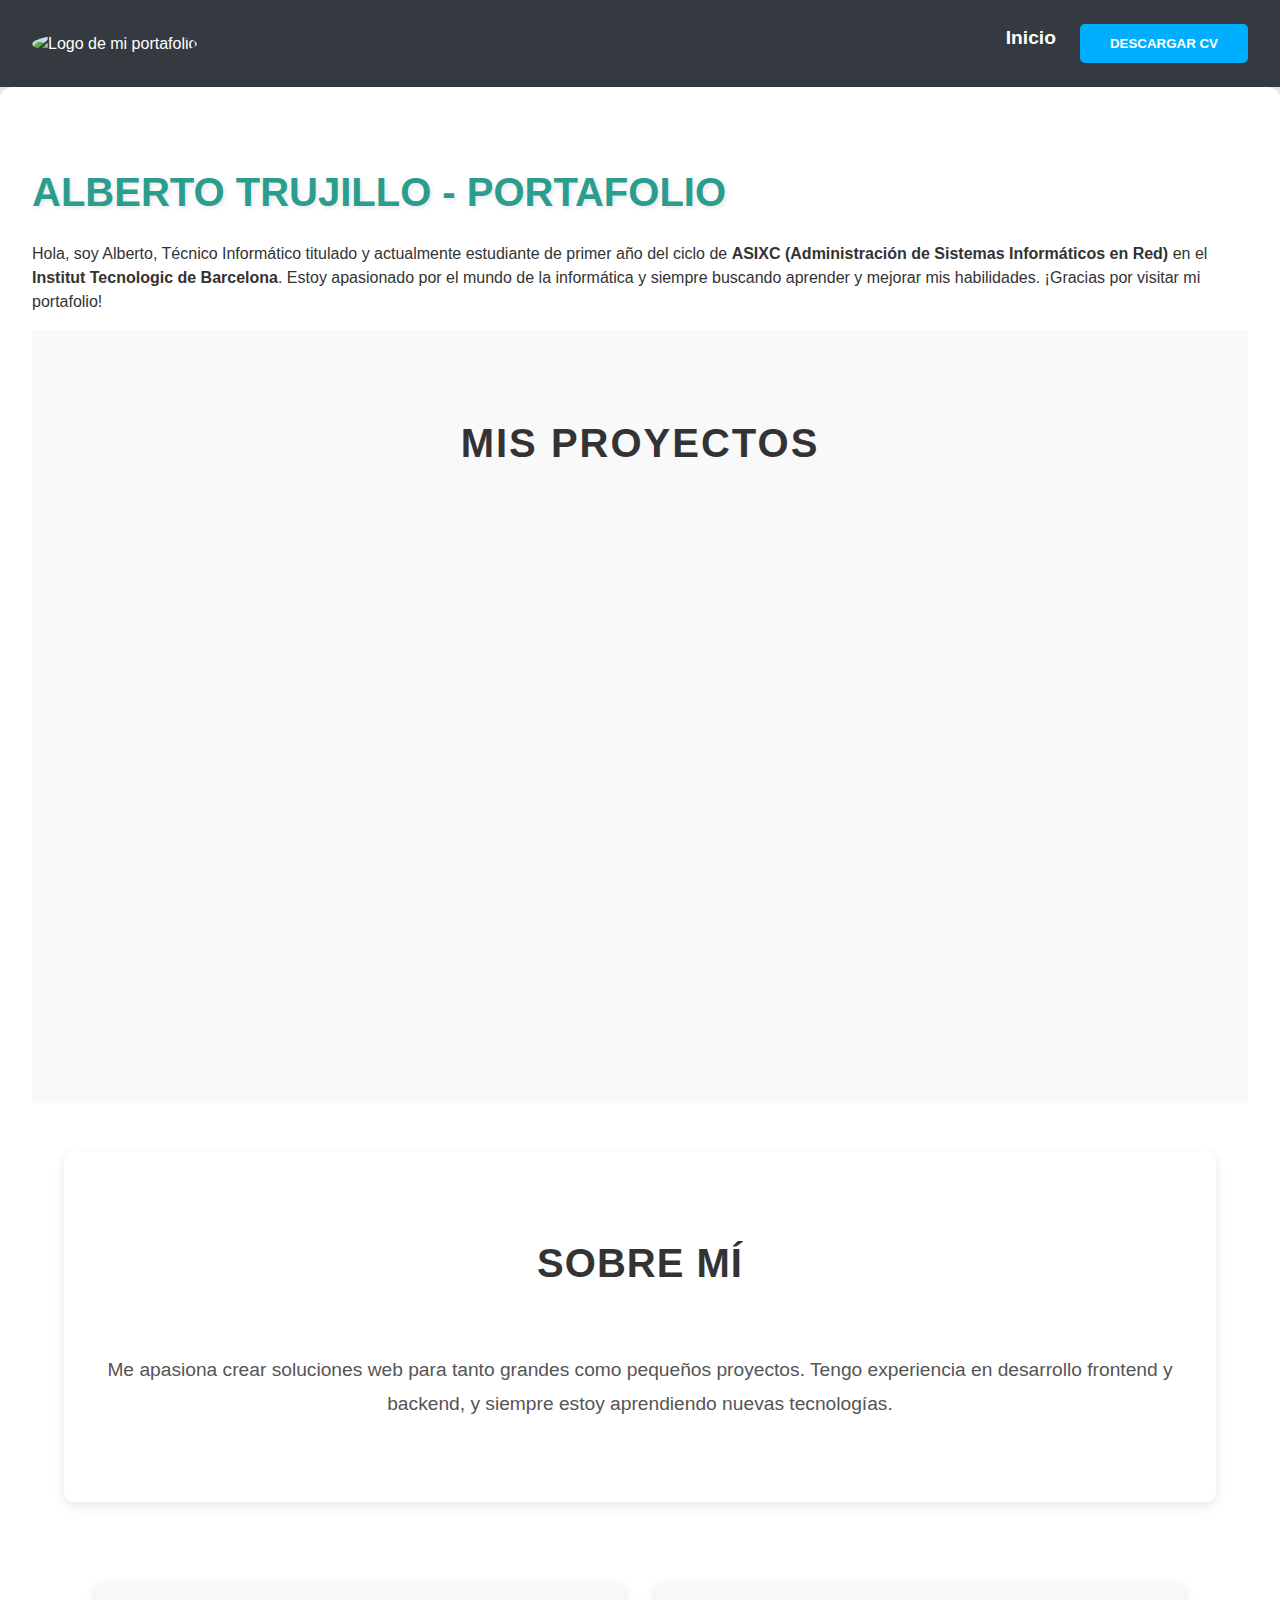
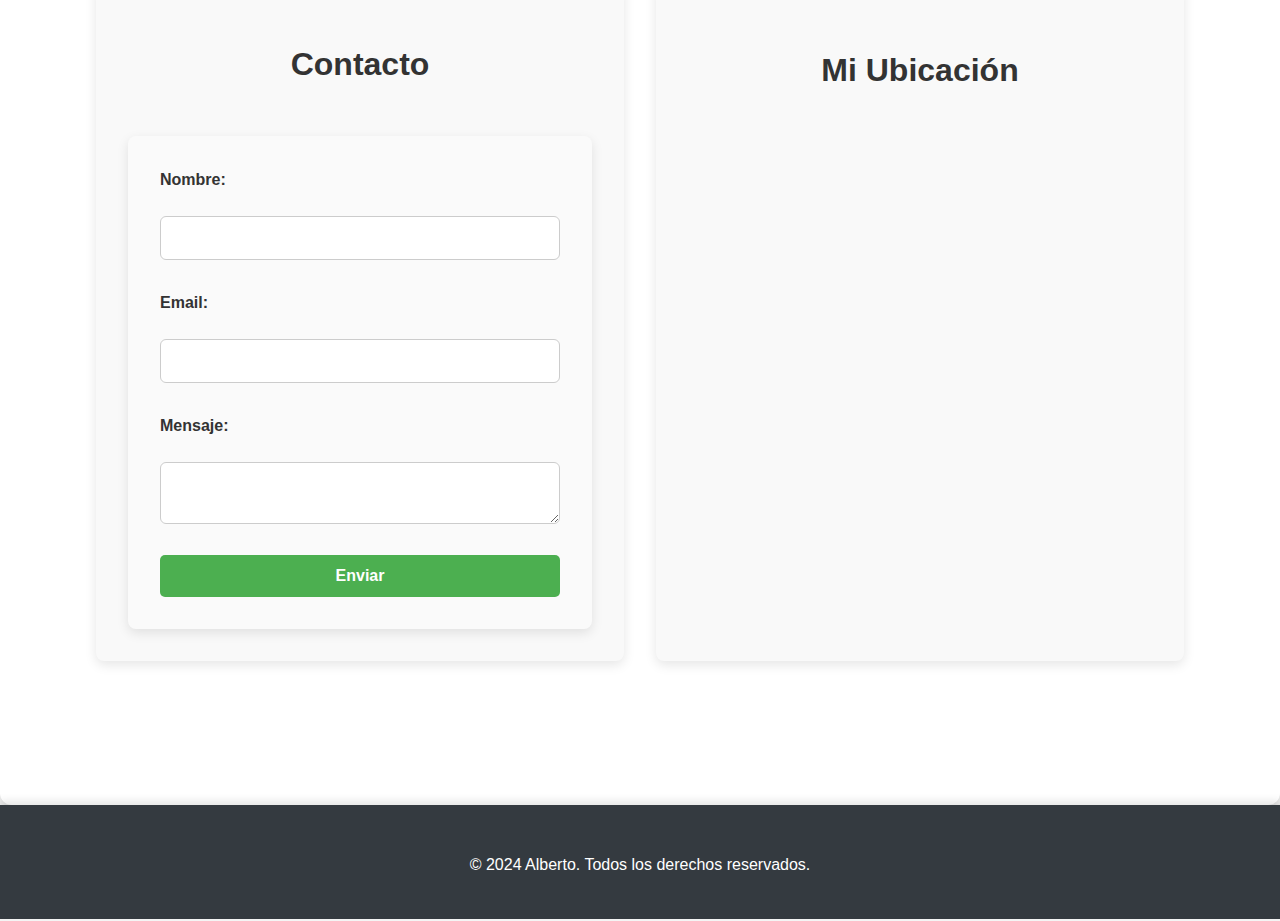
==== alberto.html @ 68933478 "Create alberto.html" ====
<!DOCTYPE html>
<html lang="es">
<head>
    <meta charset="UTF-8">
    <meta name="viewport" content="width=device-width, initial-scale=1.0">
    <title>Alberto Trujillo - Portafolio</title>
    <link rel="stylesheet" href="src/css/styles.css">
    <link rel="icon" href="assets/images/logo.png" type="image/x-icon">
</head>
<body>
<header>
    <div id="logo-container">
        <img src="assets/images/logo.png" alt="Logo de mi portafolio" id="logo">
    </div>
    <nav>
        <ul>
            <li><a href="index.html">Inicio</a></li>
            <li>
                <a href="assets/docs/Alberto/cv.pdf" class="boton-cv" download>
                    <button type="button" class="btn-descargar">Descargar CV</button>
                </a>
            </li>
        </ul>
    </nav>
</header>

<main>
    <section id="inicio">
        <h1>Alberto Trujillo - Portafolio</h1>
        <p>Hola, soy Alberto, Técnico Informático titulado y actualmente estudiante de primer año del ciclo de <strong>ASIXC (Administración de Sistemas Informáticos en Red)</strong> en el <strong>Institut Tecnologic de Barcelona</strong>. Estoy apasionado por el mundo de la informática y siempre buscando aprender y mejorar mis habilidades. ¡Gracias por visitar mi portafolio!</p>
    </section>

    <section id="proyectos">
        <h2 class="titulo-proyectos">Mis Proyectos</h2>
        <div class="proyectos-container">
    
            <!-- Proyecto 1 -->
            <article class="proyecto">
                <h3 class="titulo-proyecto">Proyecto en Laravel MTM</h3>
                <img src="assets/images/Alberto/Laravel.svg.png" alt="Imagen Laravel" class="imagen-proyecto">
                <p class="descripcion-proyecto">Este es mi último proyecto realizado hasta el momento. Aquí aprendí a hacer backend y a integrar bases de datos en las webs, especialmente utilizando Laravel.</p>
                
                <!-- Detalles Expandidos -->
                <div class="expandir-info">
                    <p><strong>Fecha de inicio:</strong> Marzo 2024</p>
                    <p><strong>Tecnologías utilizadas:</strong> Laravel, PHP, JavaScript, Git</p>
                    <p><strong>Descripción:</strong> Este proyecto me permitió profundizar en la creación de APIs RESTful con Laravel. Implementé autenticación de usuarios, gestión de roles, y optimización de base de datos con relaciones complejas.</p>
                </div>
        
                <!-- Botones -->
                <div class="botones">
                    <a href="https://github.com/AlbertoTrujillo1/MTM" class="boton">Ver Proyecto</a>
                    <button class="boton-mas" onclick="toggleInfo(this)">Más</button>
                </div>
            </article>
        
            <!-- Proyecto 2 -->
            <article class="proyecto">
                <h3 class="titulo-proyecto">Muntrume Motorsport</h3>
                <img src="assets/images/Alberto/logo.webp" alt="Imagen Muntrume Motorsport" class="imagen-proyecto">
                <p class="descripcion-proyecto">En este proyecto, creé mi propio equipo de esports con su propia web. Aquí ya había aprendido bastante sobre desarrollo web gracias al proyecto anterior.</p>
                
                <!-- Detalles Expandidos -->
                <div class="expandir-info">
                    <p><strong>Fecha de inicio:</strong> Julio 2024</p>
                    <p><strong>Tecnologías utilizadas:</strong> HTML, CSS, JavaScript, PHP, MySQL</p>
                    <p><strong>Descripción:</strong> Además de la creación de la página web, también gestioné la integración de un sistema de inscripción de eventos y un foro para la comunidad del equipo.</p>
                </div>
        
                <!-- Botones -->
                <div class="botones">
                    <a href="https://github.com/AlbertoTrujillo1/muntrume" class="boton">Ver Proyecto</a>
                    <button class="boton-mas" onclick="toggleInfo(this)">Más</button>
                </div>
            </article>
        
            <!-- Proyecto 3 -->
            <article class="proyecto">
                <h3 class="titulo-proyecto">Proyecto de Grado Medio</h3>
                <img src="assets/images/Alberto/arducurity_logo.png" alt="Imagen Arducurity" class="imagen-proyecto">
                <p class="descripcion-proyecto">Este fue mi primer proyecto de grado medio. Empecé a investigar sobre las webs y a poner en práctica todo lo que me habían enseñado sobre HTML y CSS básicos, añadiendo una pequeña base de datos en MySQL para el registro de usuarios.</p>
                
                <!-- Detalles Expandidos -->
                <div class="expandir-info">
                    <p><strong>Fecha de inicio:</strong> Septiembre 2023</p>
                    <p><strong>Tecnologías utilizadas:</strong> Arduino, HTML, CSS, JavaScript</p>
                    <p><strong>Descripción:</strong> El proyecto consistió en la integración de sensores de temperatura y humedad con Arduino, y su visualización en una página web dinámica. Fue el primer paso hacia la automatización web.</p>
                </div>
        
                <!-- Botones -->
                <div class="botones">
                    <a href="https://docs.google.com/document/d/1zVTwR07hz-5LD7vyWV4GNlyafsIKMrvVw0i6fZM8YMI/edit?usp=sharing" class="boton">Ver Proyecto</a>
                    <button class="boton-mas" onclick="toggleInfo(this)">Más</button>
                </div>
            </article>
        
        </div>
    </section>
    
    <script src="src/js/proyectos.js"></script>
    
    <section id="contenedor-secciones" style="display: flex; justify-content: space-between; padding: 3em 2em; flex-wrap: wrap;">
    
        <!-- Sección "Sobre Mí" -->
        <section id="sobre-mi" style="background-color: #fff; padding: 3em 2em; border-radius: 10px; box-shadow: 0 4px 12px rgba(0, 0, 0, 0.1); width: auto; margin-bottom: 2em; text-align: center;">
            <div style="margin-bottom: 2em;">
                <h2 style="font-size: 2.5rem; color: #333; font-weight: bold; text-transform: uppercase; letter-spacing: 1px; margin-bottom: 1.5em;">Sobre Mí</h2>
                <p style="font-size: 1.2rem; color: #555; line-height: 1.8; margin-bottom: 1.5em;">Me apasiona crear soluciones web para tanto grandes como pequeños proyectos. Tengo experiencia en desarrollo frontend y backend, y siempre estoy aprendiendo nuevas tecnologías.</p>
            </div>
        </section>
        
    <!-- Sección "Contacto" -->
    <section id="contacto" 
            style="display: flex; flex-wrap: wrap; justify-content: space-between; gap: 2em; 
                    padding: 3em 2em; max-width: 1200px; margin: 0 auto; width: 100%; box-sizing: border-box;">
        <!-- Formulario de Contacto -->
        <div style="flex: 1; min-width: 300px; max-width: 48%; padding: 2em; 
                    background-color: #f9f9f9; border-radius: 8px; 
                    box-shadow: 0 4px 12px rgba(0, 0, 0, 0.1);">
            <h2 style="font-size: 2rem; color: #333; margin-bottom: 1.5em;">Contacto</h2>
            <form action="#" method="post" style="display: flex; flex-direction: column; gap: 1em;">
                <label for="nombre" style="font-size: 1rem; font-weight: bold;">Nombre:</label>
                <input type="text" id="nombre" name="nombre" required 
                    style="padding: 12px; font-size: 1rem; border-radius: 6px; border: 1px solid #ccc;">
            
                <label for="email" style="font-size: 1rem; font-weight: bold;">Email:</label>
                <input type="email" id="email" name="email" required 
                    style="padding: 12px; font-size: 1rem; border-radius: 6px; border: 1px solid #ccc;">
            
                <label for="mensaje" style="font-size: 1rem; font-weight: bold;">Mensaje:</label>
                <textarea id="mensaje" name="mensaje" required 
                        style="padding: 12px; font-size: 1rem; border-radius: 6px; border: 1px solid #ccc; resize: vertical;"></textarea>
            
                <button type="submit" 
                        style="background-color: #4CAF50; color: white; padding: 12px 20px; 
                            border-radius: 5px; font-size: 1rem; font-weight: bold; 
                            cursor: pointer; border: none; transition: background-color 0.3s;">
                    Enviar
                </button>
            </form>
        </div>
    
    <!-- Mapa de Ubicación -->
    <div class="map" 
         style="flex: 1; min-width: 300px; max-width: 48%; padding: 2em; 
                background-color: #f9f9f9; border-radius: 8px; 
                box-shadow: 0 4px 12px rgba(0, 0, 0, 0.1);">
        <h3 style="font-size: 2rem; color: #333; margin-bottom: 1em;">Mi Ubicación</h3>
        <iframe src="https://www.google.com/maps/embed?pb=!1m18!1m12!1m3!1d2990.345256582244!2d2.1837150764423603!3d41.453426491895755!2m3!1f0!2f0!3f0!3m2!1i1024!2i768!4f13.1!3m3!1m2!1s0x12a4bcfdad2100a9%3A0x3c4e7db0a61a83e0!2sInstitut%20Tecnol%C3%B2gic%20de%20Barcelona!5e0!3m2!1sca!2ses!4v1731675832631!5m2!1sca!2ses" 
                width="100%" height="300" style="border:0;" allowfullscreen="" 
                loading="lazy" referrerpolicy="no-referrer-when-downgrade">
        </iframe>
    </div>
        
    </section>   
</main>

<footer>
    <p>&copy; 2024 Alberto. Todos los derechos reservados.</p>
</footer>
<script src="src/js/scripts.js"></script>

</body>
</html>
---- src/css/styles.css ----
/* Estilos Generales */
body {
    font-family: 'Raleway', sans-serif;
    margin: 0;
    padding: 0;
    display: flex;
    flex-direction: column;
    min-height: 100vh;
    background-color: #f4f4f4;
    color: #333;
    line-height: 1.6;
    transition: background-color 0.3s ease; /* Suave transición para el fondo */
}

/* Header */
header {
    background-color: #343a40;
    color: #fff;
    padding: 1.5em 2em;
    display: flex;
    justify-content: space-between;
    align-items: center;
    box-shadow: 0 4px 8px rgba(0, 0, 0, 0.1);
    transition: background-color 0.3s ease;
}

#logo-container img {
    width: 160px;
    height: auto;
    border-radius: 50%;
    transition: transform 0.3s ease, box-shadow 0.3s ease;
}

#logo-container img:hover {
    transform: scale(1.1);
    box-shadow: 0 4px 12px rgba(0, 0, 0, 0.2); /* Sombra al hacer hover */
}

header nav ul {
    list-style: none;
    margin: 0;
    padding: 0;
    display: flex;
    gap: 1.5em;
}

header nav a {
    color: #fff;
    text-decoration: none;
    font-size: 1.2em;
    font-weight: bold;
    padding: 0.5em 0;
    transition: color 0.3s ease, border-bottom 0.3s ease;
}

header nav a:hover {
    color: #ddd;
    border-bottom: 3px solid #fff;
    padding-bottom: 10px;
}
/* Boton li del cv */
.boton-cv {
    text-decoration: none; /* Elimina el subrayado del enlace */
}

.btn-descargar {
    background-color: #00aeff; /* Color de fondo del botón */
    color: white; /* Color del texto */
    padding: 12px 30px; /* Espaciado dentro del botón */
    border: none; /* Elimina el borde predeterminado */
    border-radius: 5px; /* Bordes redondeados */
    font-weight: bold; /* Hace el texto más visible */
    text-transform: uppercase; /* Convierte el texto a mayúsculas */
    cursor: pointer; /* Cambia el cursor a puntero cuando el ratón pasa por encima */
    transition: background-color 0.3s, transform 0.3s; /* Efecto suave al cambiar color y al hacer hover */
}

.btn-descargar:hover {
    background-color: #ff6347; /* Color de fondo al pasar el ratón */
    transform: scale(1.05); /* Efecto de ampliación al hacer hover */
}


/* Main */
main {
    padding: 3em 2em;
    flex: 1;
    background-color: #fff;
    box-shadow: 0 4px 12px rgba(0, 0, 0, 0.1);
    border-radius: 12px;
    animation: fadeIn 1s ease-out; /* Animación de entrada */
}

/* Animación de entrada */
@keyframes fadeIn {
    from {
        opacity: 0;
    }
    to {
        opacity: 1;
    }
}

/* Títulos */
h1, h2, h3 {
    color: #333;
    font-family: 'Arial', sans-serif;
    margin-bottom: 0.5em;
    transition: color 0.3s ease;
}

h1 {
    font-size: 2.5rem;
    color: #2a9d8f; /* Color verde para resaltar */
    text-transform: uppercase;
    text-shadow: 2px 2px 4px rgba(0, 0, 0, 0.1); /* Sombra para resaltar el título */
}

h2 {
    font-size: 2rem;
    text-align: center;
}

h3 {
    font-size: 1.5rem;
    text-align: center;
}

/* Proyectos */
#proyectos {
    padding: 50px 0;
    background-color: #f9f9f9;
}

.titulo-proyectos {
    text-align: center;
    color: #333;
    font-size: 2.5em;
    margin-bottom: 3em;
    text-transform: uppercase;
    letter-spacing: 2px;
    animation: fadeIn 1.5s ease-out; /* Animación de entrada */
}

/* Contenedor de los proyectos */
.proyectos-container {
    display: grid;
    grid-template-columns: repeat(auto-fill, minmax(320px, 1fr));
    gap: 2em;
    justify-items: center;
    padding: 0 2em;
}

/* Estilo general de cada proyecto */
.proyecto {
    background-color: #fff;
    padding: 30px;
    width: 100%;
    max-width: 400px;
    border-radius: 8px;
    box-shadow: 0 4px 12px rgba(0, 0, 0, 0.1);
    text-align: center;
    position: relative;
    transition: transform 0.3s ease, box-shadow 0.3s ease;
    overflow: hidden;
    display: flex;
    flex-direction: column;
    align-items: center;
    opacity: 0;
    animation: fadeIn 1s ease-out forwards; /* Animación suave al cargar */
}

.proyecto:hover {
    transform: translateY(-10px);
    box-shadow: 0 8px 20px rgba(0, 0, 0, 0.2);
}

/* Título de cada proyecto */
.titulo-proyecto {
    font-size: 1.6em;
    font-weight: bold;
    color: #333;
    margin-bottom: 15px;
    text-transform: uppercase;
}

/* Imagen de cada proyecto */
.imagen-proyecto {
    width: auto;
    max-height: 150px;
    object-fit: cover;
    border-radius: 8px;
    margin-bottom: 15px;
    transition: transform 0.3s ease;
}

.proyecto:hover .imagen-proyecto {
    transform: scale(1.05);
}

/* Detalles adicionales (expandibles) */
.expandir-info {
    display: none;
    padding: 10px;
    background-color: #f8f8f8;
    border-radius: 8px;
    box-shadow: 0 4px 8px rgba(0, 0, 0, 0.1);
    margin-bottom: 15px;
}

/* Estilo de los botones */
.botones {
    display: flex;
    justify-content: center;
    gap: 1em;
    margin-top: 20px;
}

.boton {
    background-color: #333;
    color: white;
    padding: 12px 25px;
    text-decoration: none;
    border-radius: 5px;
    font-weight: bold;
    transition: background-color 0.3s ease, transform 0.3s ease;
    text-align: center;
}

.boton:hover {
    background-color: #555;
    transform: scale(1.05);
}

.boton-mas {
    background-color: #00d9ff;
    color: white;
    padding: 12px 25px;
    text-decoration: none;
    border-radius: 5px;
    font-weight: bold;
    transition: background-color 0.3s ease, transform 0.3s ease;
    text-align: center;
}

.boton-mas:hover {
    background-color: #00a2ff;
    transform: scale(1.05);
}

/* Botones centrados */
.botones a, .botones button {
    flex-grow: 1;
    text-align: center;
}

/* Formulario */
form {
    display: flex;
    flex-direction: column;
    max-width: 600px;
    margin: 0 auto;
    padding: auto;
    background-color: #fafafa;
    padding: 2em;
    border-radius: 8px;
    box-shadow: 0 4px 12px rgba(0, 0, 0, 0.1);
    animation: fadeIn 1.5s ease-out; /* Animación de entrada */
}

form label {
    font-weight: bold;
    font-size: 1.1em;
    margin-bottom: 8px;
}

input, textarea {
    padding: 12px;
    margin-bottom: 15px;
    border-radius: 6px;
    border: 1px solid #ccc;
    font-size: 1em;
    transition: border-color 0.3s ease, box-shadow 0.3s ease;
}

input:focus, textarea:focus {
    border-color: #4CAF50;
    box-shadow: 0 0 5px rgba(76, 175, 80, 0.3);
    outline: none;
}

button[type="submit"] {
    background-color: #00bdf7;
    color: white;
    padding: 14px 25px;
    font-size: 1.2em;
    font-weight: bold;
    border: none;
    border-radius: 6px;
    cursor: pointer;
    transition: background-color 0.3s ease, transform 0.2s ease;
}

button[type="submit"]:hover {
    background-color: #45a049;
    transform: translateY(-2px);
}

/* Footer */
footer {
    background-color: #343a40;
    color: #fff;
    text-align: center;
    padding: 2em 0;
    font-size: 1em;
    box-shadow: 0 -4px 8px rgba(0, 0, 0, 0.1);
}

footer p {
    margin-bottom: 10px;
}

footer ul {
    list-style: none;
    margin: 0;
    padding: 0;
}

footer li {
    display: inline-block;
    margin-right: 25px;
}

footer a {
    color: #fff;
    text-decoration: none;
    font-weight: bold;
    font-size: 1.1em;
    transition: color 0.3s ease;
}

footer a:hover {
    color: #ccc;
    text-decoration: underline;
}
body {
    margin: 0;
    font-family: Arial, sans-serif;
    line-height: 1.5;
}

#contacto {
    padding: 3em 2em;
    display: flex;
    flex-wrap: wrap;
    justify-content: space-between;
    gap: 2em;
    max-width: 600px;
    margin: 0 auto;
    box-sizing: border-box;
}

#contacto > div {
    flex: 1;
    min-width: 300px;
    max-width: 48%;
    padding: 2em;
    background-color: #f9f9f9;
    border-radius: 8px;
    box-shadow: 0 4px 12px rgba(0, 0, 0, 0.1);
}


/* Map Responsive */
.map iframe {
    width: 100%;
    height: 300px;
}

/* Media Queries */
@media (max-width: 768px) {
    #contacto {
        flex-direction: column;
        gap: 1.5em;
    }

    #contacto > div {
        max-width: 100%;
    }

    .map iframe {
        height: 250px;
    }
}

@media (max-width: 480px) {
    h2, h3 {
        font-size: 1.5rem;
    }

    button {
        padding: 10px 15px;
        font-size: 0.9rem;
    }
}

/* Diseño Responsivo */
@media (max-width: 768px) {
    header nav ul {
        flex-direction: column;
        align-items: center;
        gap: 15px;
    }

    .proyectos-container {
        flex-direction: column;
        align-items: center;
    }

    .proyecto {
        width: 90%;
        margin-bottom: 20px;
    }

    footer ul {
        display: flex;
        flex-direction: column;
        align-items: center;
    }

    footer li {
        margin-bottom: 10px;
    }
}
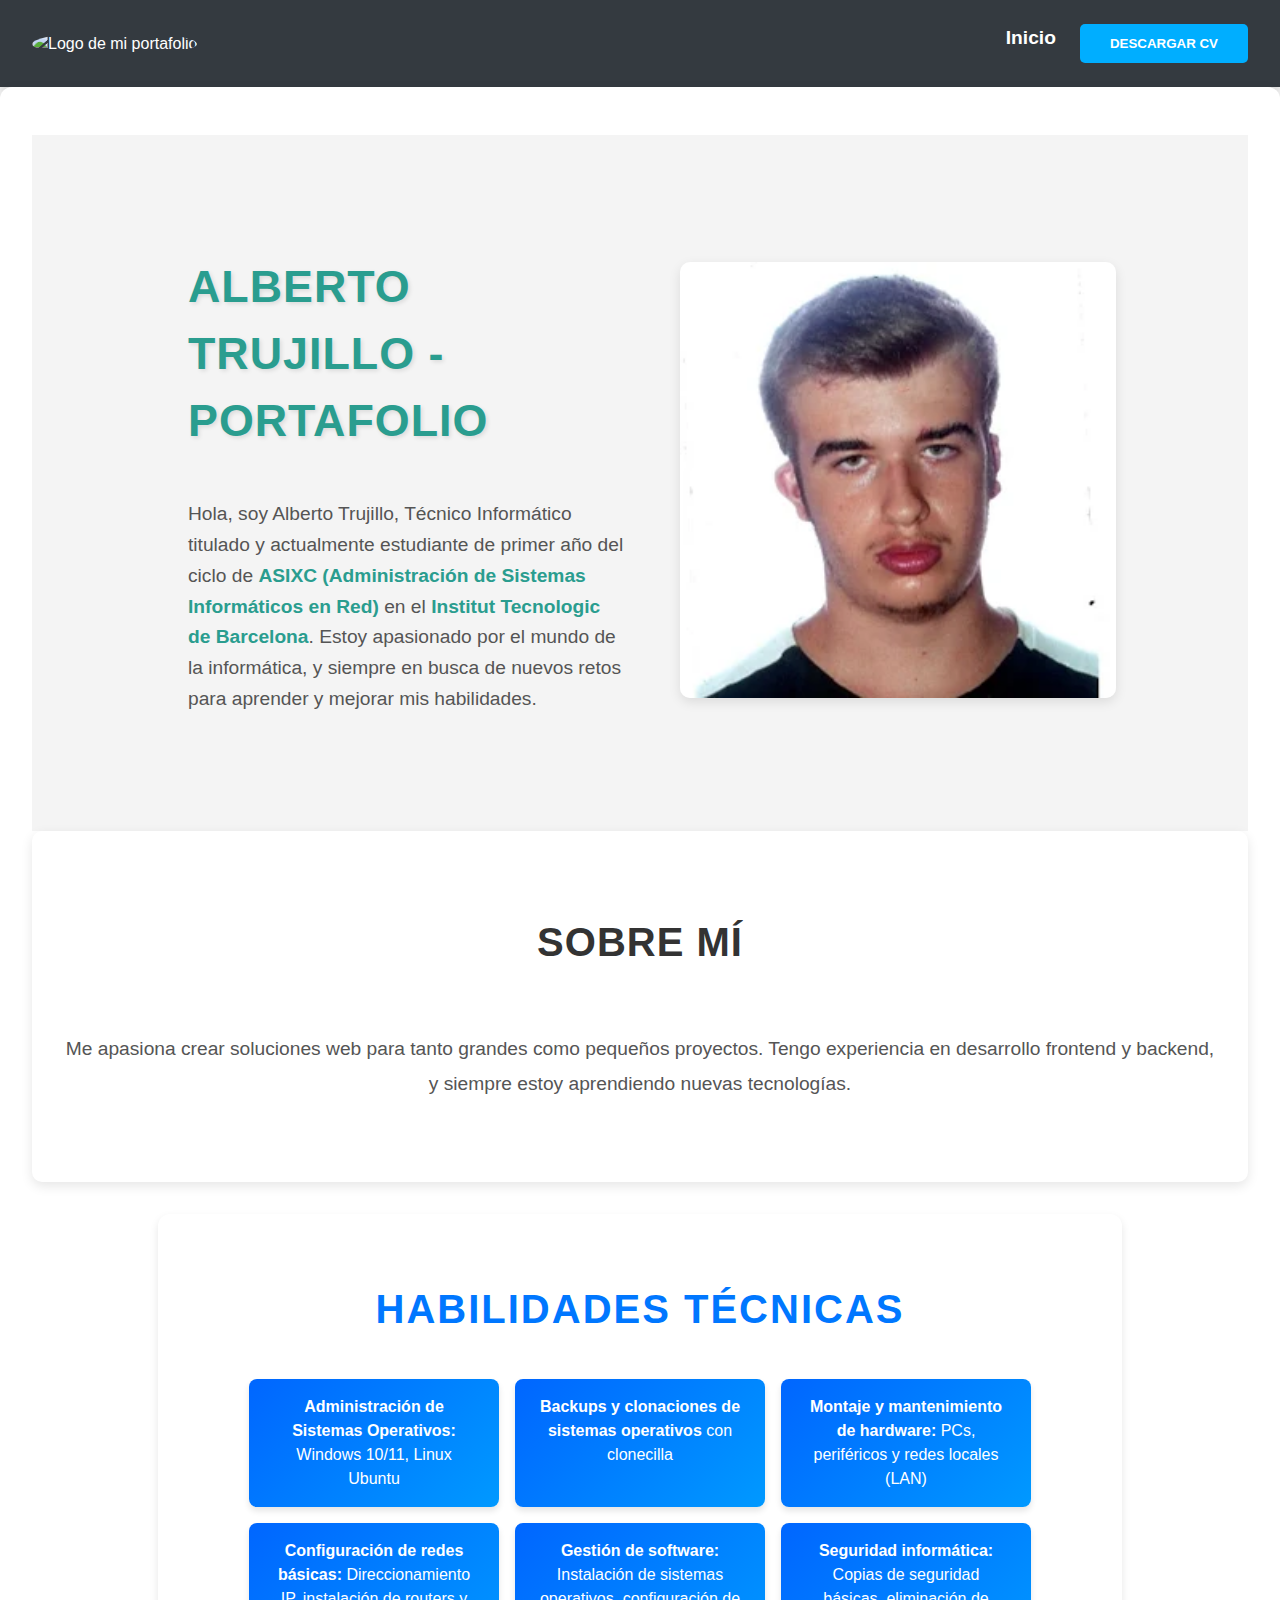
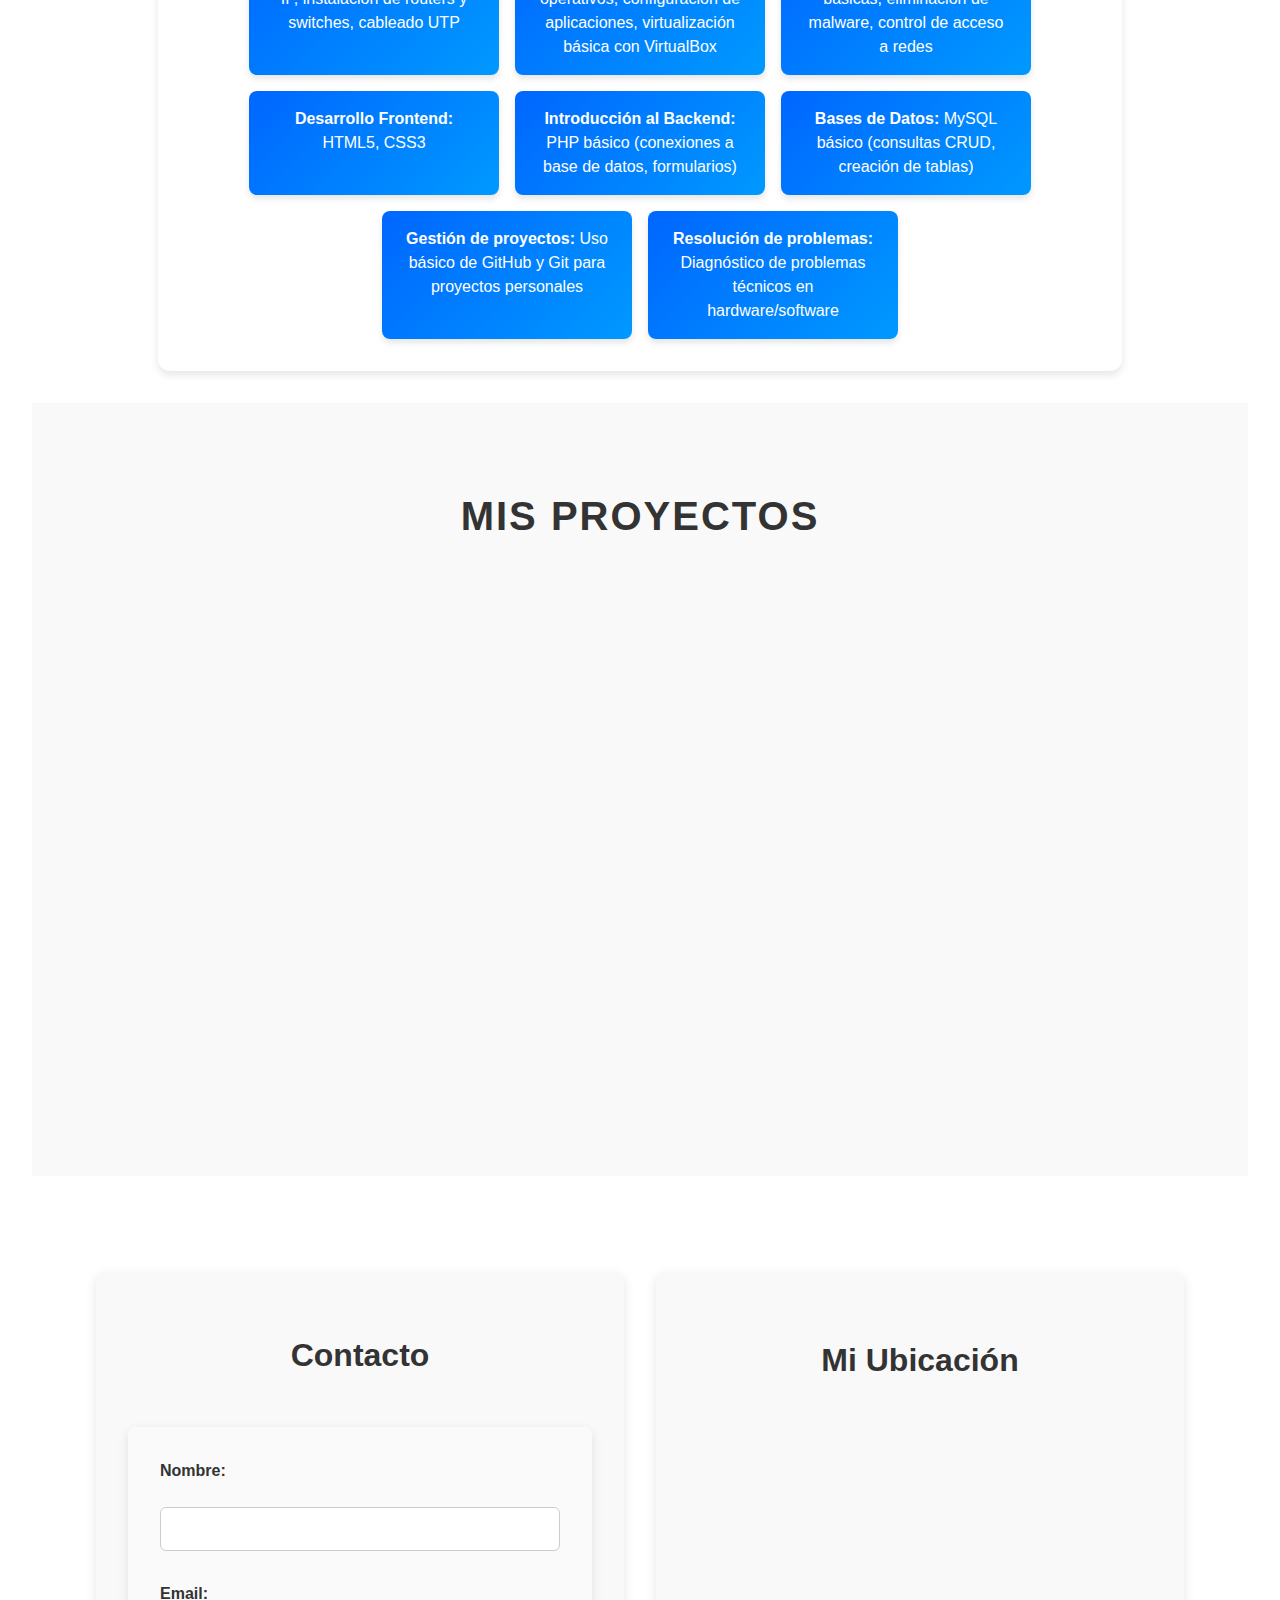
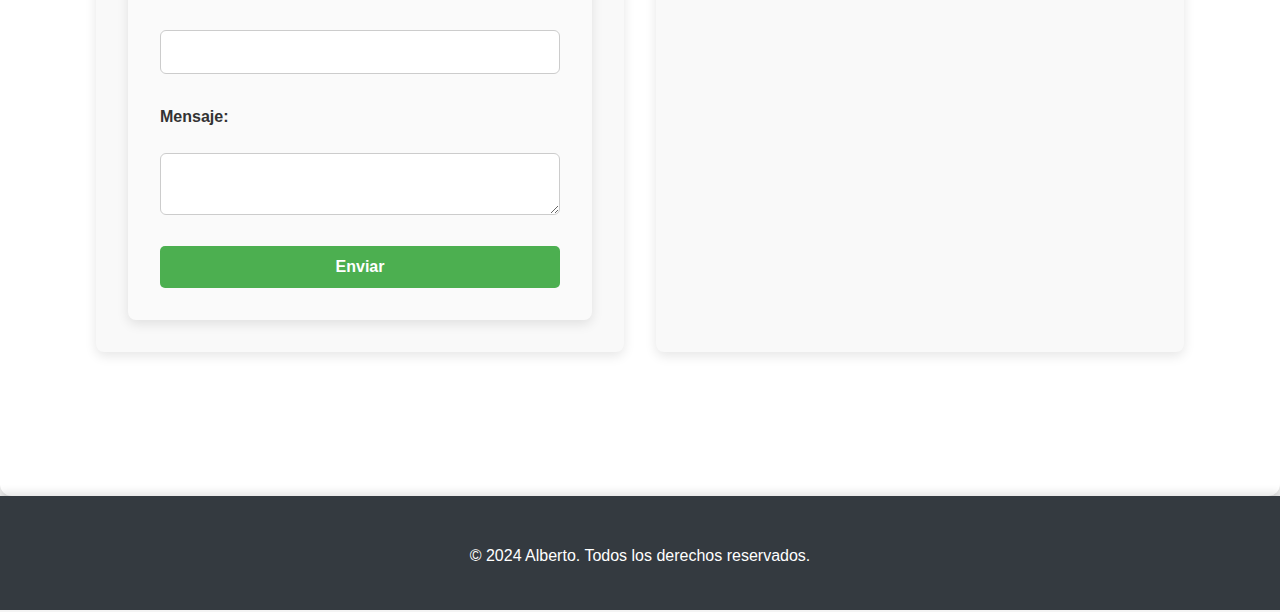
==== commit 9a853c5c: "Update alberto.html" ====
--- a/alberto.html
+++ b/alberto.html
@@ -2,10 +2,21 @@
 <html lang="es">
 <head>
     <meta charset="UTF-8">
+    <meta charset="UTF-8">
+    <meta name="description" content="Portafolio de Alberto Trujillo: SysAdmin, técnico informático y desarrollador freelance especializado en backend con PHP y frontend con HTML, CSS y JavaScript.">
+    <meta name="keywords" content="SysAdmin, Técnico Informático, Freelance, Backend, PHP, Desarrollo Web, Frontend, Redes, Linux, Windows">
+    <meta name="author" content="Alberto Trujillo">
+    <meta property="og:title" content="Alberto Trujillo - SysAdmin y Desarrollador Freelance">
+    <meta property="og:description" content="Descubre mi experiencia como técnico informático, administrador de sistemas y desarrollador freelance en proyectos backend y frontend.">
+    <meta property="og:image" href="assets/images/logo.png">
+    <meta property="og:url" content="https://grup7.blog">
+    <meta property="og:type" content="website">
     <meta name="viewport" content="width=device-width, initial-scale=1.0">
-    <title>Alberto Trujillo - Portafolio</title>
+    <title>Alberto Trujillo - SysAdmin y Desarrollador Freelance</title>
     <link rel="stylesheet" href="src/css/styles.css">
+    <link rel="stylesheet" href="src/css/alberto.css">
     <link rel="icon" href="assets/images/logo.png" type="image/x-icon">
+    
 </head>
 <body>
 <header>
@@ -25,11 +36,46 @@
 </header>
 
 <main>
-    <section id="inicio">
-        <h1>Alberto Trujillo - Portafolio</h1>
-        <p>Hola, soy Alberto, Técnico Informático titulado y actualmente estudiante de primer año del ciclo de <strong>ASIXC (Administración de Sistemas Informáticos en Red)</strong> en el <strong>Institut Tecnologic de Barcelona</strong>. Estoy apasionado por el mundo de la informática y siempre buscando aprender y mejorar mis habilidades. ¡Gracias por visitar mi portafolio!</p>
+    <section id="inicio" class="inicio-alberto">
+        <div class="contenido-inicio">
+            <div class="texto-inicio">
+                <h1>Alberto Trujillo - Portafolio</h1>
+                <p>Hola, soy Alberto Trujillo, Técnico Informático titulado y actualmente estudiante de primer año del ciclo de <strong>ASIXC (Administración de Sistemas Informáticos en Red)</strong> en el <strong>Institut Tecnologic de Barcelona</strong>. Estoy apasionado por el mundo de la informática, y siempre en busca de nuevos retos para aprender y mejorar mis habilidades.</p>
+            </div>
+            <div class="imagen-inicio">
+                <img src="assets/images/Alberto/Alberto.webp" alt="Alberto Trujillo">
+            </div>
+        </div>
     </section>
-
+        <!-- Sección "Sobre Mí" -->
+        <section id="sobre-mi" style="background-color: #fff; padding: 3em 2em; border-radius: 10px; box-shadow: 0 4px 12px rgba(0, 0, 0, 0.1); width: auto; margin-bottom: 2em; text-align: center;">
+            <div style="margin-bottom: 2em;">
+                <h2 style="font-size: 2.5rem; color: #333; font-weight: bold; text-transform: uppercase; letter-spacing: 1px; margin-bottom: 1.5em;">Sobre Mí</h2>
+                <p style="font-size: 1.2rem; color: #555; line-height: 1.8; margin-bottom: 1.5em;">Me apasiona crear soluciones web para tanto grandes como pequeños proyectos. Tengo experiencia en desarrollo frontend y backend, y siempre estoy aprendiendo nuevas tecnologías.</p>
+            </div>
+        </section>   
+    
+    <section id="habilidades">
+        <h2>Habilidades Técnicas</h2>
+        <ul>
+            <li><strong>Administración de Sistemas Operativos:</strong> Windows 10/11, Linux Ubuntu</li>
+            <li><strong>Backups y clonaciones de sistemas operativos</strong> con clonecilla</li>
+            <li><strong>Montaje y mantenimiento de hardware:</strong> PCs, periféricos y redes locales (LAN)</li>
+            <li><strong>Configuración de redes básicas:</strong> Direccionamiento IP, instalación de routers y switches, cableado UTP</li>
+            
+            <li><strong>Gestión de software:</strong> Instalación de sistemas operativos, configuración de aplicaciones, virtualización básica con VirtualBox</li>
+            <li><strong>Seguridad informática:</strong> Copias de seguridad básicas, eliminación de malware, control de acceso a redes</li>
+            
+            <li><strong>Desarrollo Frontend:</strong> HTML5, CSS3</li>
+            <li><strong>Introducción al Backend:</strong> PHP básico (conexiones a base de datos, formularios)</li>
+    
+            <li><strong>Bases de Datos:</strong> MySQL básico (consultas CRUD, creación de tablas)</li>
+
+            <li><strong>Gestión de proyectos:</strong> Uso básico de GitHub y Git para proyectos personales</li>
+            <li><strong>Resolución de problemas:</strong> Diagnóstico de problemas técnicos en hardware/software</li>
+        </ul>
+    </section>
+    
     <section id="proyectos">
         <h2 class="titulo-proyectos">Mis Proyectos</h2>
         <div class="proyectos-container">
@@ -89,7 +135,7 @@
         
                 <!-- Botones -->
                 <div class="botones">
-                    <a href="https://docs.google.com/document/d/1zVTwR07hz-5LD7vyWV4GNlyafsIKMrvVw0i6fZM8YMI/edit?usp=sharing" class="boton">Ver Proyecto</a>
+                    <a href="https://github.com/AlbertoTrujillo-ITB2425/Arducurity" class="boton">Ver Proyecto</a>
                     <button class="boton-mas" onclick="toggleInfo(this)">Más</button>
                 </div>
             </article>
@@ -101,13 +147,7 @@
     
     <section id="contenedor-secciones" style="display: flex; justify-content: space-between; padding: 3em 2em; flex-wrap: wrap;">
     
-        <!-- Sección "Sobre Mí" -->
-        <section id="sobre-mi" style="background-color: #fff; padding: 3em 2em; border-radius: 10px; box-shadow: 0 4px 12px rgba(0, 0, 0, 0.1); width: auto; margin-bottom: 2em; text-align: center;">
-            <div style="margin-bottom: 2em;">
-                <h2 style="font-size: 2.5rem; color: #333; font-weight: bold; text-transform: uppercase; letter-spacing: 1px; margin-bottom: 1.5em;">Sobre Mí</h2>
-                <p style="font-size: 1.2rem; color: #555; line-height: 1.8; margin-bottom: 1.5em;">Me apasiona crear soluciones web para tanto grandes como pequeños proyectos. Tengo experiencia en desarrollo frontend y backend, y siempre estoy aprendiendo nuevas tecnologías.</p>
-            </div>
-        </section>
+
         
     <!-- Sección "Contacto" -->
     <section id="contacto" 
--- a/src/css/styles.css
+++ b/src/css/styles.css
@@ -91,6 +91,11 @@
     animation: fadeIn 1s ease-out; /* Animación de entrada */
 }
 
+#habilidades{
+    width: 1200px;
+    
+}
+
 /* Animación de entrada */
 @keyframes fadeIn {
     from {
@@ -132,6 +137,53 @@
     background-color: #f9f9f9;
 }
 
+/* Contenedor de habilidades */
+#habilidades {
+    background-color: #fff;
+    padding: 2em;
+    margin: 2em auto;
+    border-radius: 12px;
+    box-shadow: 0 4px 8px rgba(0, 0, 0, 0.1);
+    max-width: 900px;
+    text-align: center;
+}
+
+#habilidades h2 {
+    font-size: 2.5rem;
+    color: #0077ff;
+    margin-bottom: 1em;
+    text-transform: uppercase;
+    letter-spacing: 2px;
+}
+
+/* Lista de habilidades */
+#habilidades ul {
+    list-style: none;
+    padding: 0;
+    margin: 0;
+    display: flex;
+    flex-wrap: wrap;
+    justify-content: center;
+    gap: 1em;
+}
+
+#habilidades ul li {
+    background: linear-gradient(135deg, #0066ff, #0099ff);
+    color: #fff;
+    padding: 1em 1.5em;
+    border-radius: 8px;
+    font-size: 1rem;
+    box-shadow: 0 4px 6px rgba(0, 0, 0, 0.1);
+    transition: transform 0.3s ease, box-shadow 0.3s ease;
+    max-width: 250px;
+    flex: 1 1 calc(33% - 1em);
+    box-sizing: border-box;
+}
+
+#habilidades ul li:hover {
+    transform: translateY(-5px);
+    box-shadow: 0 6px 10px rgba(0, 0, 0, 0.15);
+}
 .titulo-proyectos {
     text-align: center;
     color: #333;
@@ -370,6 +422,11 @@
     box-shadow: 0 4px 12px rgba(0, 0, 0, 0.1);
 }
 
+.contenido{
+    display: flex;
+    align-items: center;
+
+}
 
 /* Map Responsive */
 .map iframe {
@@ -432,3 +489,4 @@
         margin-bottom: 10px;
     }
 }
+
--- a/src/css/alberto.css
+++ b/src/css/alberto.css
@@ -0,0 +1,95 @@
+/* Section Inicio for Alberto */
+.inicio-alberto {
+    padding: 4em 2em;
+    background-color: #f4f4f4;
+    display: flex;
+    justify-content: center;
+    align-items: center;
+    text-align: center;
+    box-sizing: border-box;
+    margin: 0 auto;
+}
+
+.inicio-alberto .contenido-inicio {
+    display: flex;
+    align-items: center;
+    justify-content: space-between;
+    flex-wrap: wrap;
+    gap: 2em;
+    max-width: 1200px;
+    margin: 0 auto;
+}
+
+.inicio-alberto .texto-inicio {
+    flex: 1;
+    padding: 1.5em;
+    max-width: 600px;
+    text-align: left;
+}
+
+.inicio-alberto .texto-inicio h1 {
+    font-size: 2.8rem;
+    color: #2a9d8f;
+    margin-bottom: 1em;
+    font-weight: 600;
+    letter-spacing: 1px;
+    text-transform: uppercase;
+    text-align: left;
+}
+
+.inicio-alberto .texto-inicio p {
+    font-size: 1.2rem;
+    color: #555;
+    line-height: 1.6;
+    margin-bottom: 1.5em;
+    text-align: left;
+}
+
+.inicio-alberto .texto-inicio p strong {
+    color: #2a9d8f; /* Highlight the key terms in a different color */
+}
+
+.inicio-alberto .imagen-inicio {
+    flex: 1;
+    max-width: 500px;
+    text-align: center;
+}
+
+.inicio-alberto .imagen-inicio img {
+    width: 100%;
+    height: auto;
+    border-radius: 10px;
+    box-shadow: 0 4px 12px rgba(0, 0, 0, 0.1);
+    transition: transform 0.3s ease;
+}
+
+.inicio-alberto .imagen-inicio img:hover {
+    transform: scale(1.05);
+}
+
+/* Media Queries for smaller screens */
+@media (max-width: 768px) {
+    .inicio-alberto .contenido-inicio {
+        flex-direction: column;
+        text-align: center;
+    }
+
+    .inicio-alberto .imagen-inicio img {
+        max-width: 80%;
+        margin-bottom: 20px;
+    }
+
+    .inicio-alberto .texto-inicio {
+        max-width: 100%;
+    }
+}
+
+@media (max-width: 480px) {
+    .inicio-alberto .texto-inicio h1 {
+        font-size: 2.2rem;
+    }
+
+    .inicio-alberto .texto-inicio p {
+        font-size: 1rem;
+    }
+}